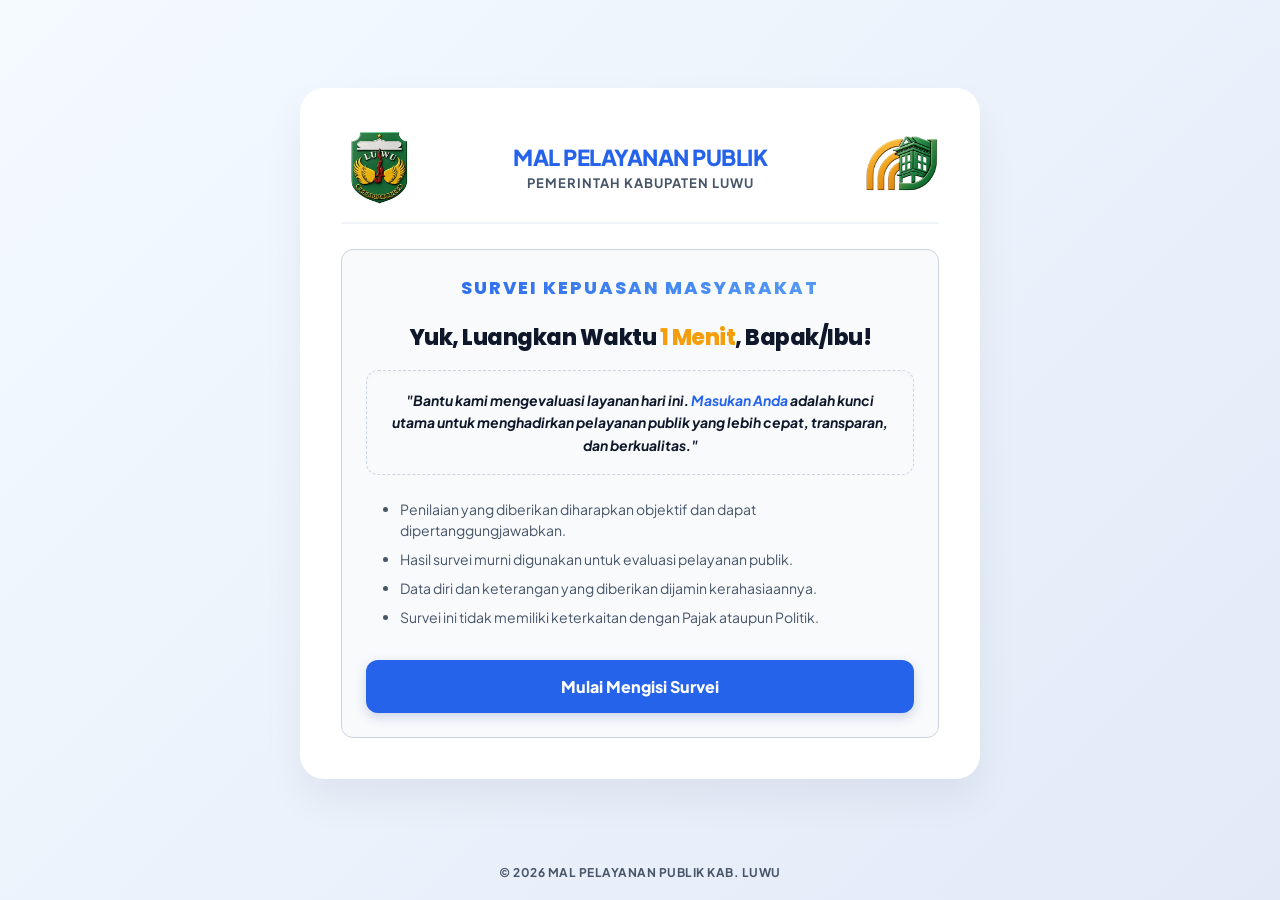
==== index.html @ 1329b018 "Update index.html" ====
<!DOCTYPE html>
<html lang="id">
<head>
    <meta charset="UTF-8">
    <meta name="viewport" content="width=device-width, initial-scale=1.0, maximum-scale=1.0, user-scalable=no">
    <title>SKM - MPP Kabupaten Luwu</title>
    <link href="https://fonts.googleapis.com/css2?family=Plus+Jakarta+Sans:wght@400;500;600;700;800&family=Poppins:wght@500;600;700;800&display=swap" rel="stylesheet">
    <link rel="stylesheet" href="style.css">
</head>
<body>
    <div class="kiosk-container">
        <div class="header-logos">
            <div class="logo-box">
                <img src="logo/luwu.png" alt="Logo Kabupaten Luwu" class="img-logo">
            </div>
            <div class="header-titles">
                <h1>MAL PELAYANAN PUBLIK</h1>
                <h2>Pemerintah Kabupaten Luwu</h2>
            </div>
            <div class="logo-box">
                <img src="logo/mpp.png" alt="Logo MPP" class="img-logo">
            </div>
        </div>

        <div id="step-0" class="step active">
            <div class="intro-box" style="text-align: center;">
                <p class="sub-text" style="font-family: 'Poppins', sans-serif; font-size: clamp(13px, 3vw, 18px); font-weight: 800; text-align: center; letter-spacing: 2px; margin-bottom: 8px; background: linear-gradient(90deg, var(--primary), #60A5FA); -webkit-background-clip: text; -webkit-text-fill-color: transparent;">SURVEI KEPUASAN MASYARAKAT</p>
                <h3 class="question-text" style="color: var(--text-main); font-family: 'Poppins', sans-serif; font-size: clamp(18px, 4vw, 22px); margin-bottom: 16px; letter-spacing: -0.5px; text-align: center;">
					Yuk, Luangkan Waktu <span style="color: var(--warning);">1 Menit</span>, Bapak/Ibu!
				</h3>              
                <div style="background-color: #F8FAFC; border: 1px dashed var(--text-border); padding: 18px 20px; margin-bottom: 24px; border-radius: 12px; box-shadow: inset 0 2px 4px rgba(0,0,0,0.02);">
                    <p style="margin: 0; font-size: 14px; font-weight: 700; color: var(--text-main); font-style: italic; line-height: 1.6; text-align: center;">
                        "Bantu kami mengevaluasi layanan hari ini. <span style="color: var(--primary);">Masukan Anda</span> adalah kunci utama untuk menghadirkan pelayanan publik yang lebih cepat, transparan, dan berkualitas."
                    </p>
                </div>                
                <div style="display: inline-block; text-align: left; max-width: 95%;">
                    <ul style="margin: 0; padding-left: 20px; color: var(--text-muted); font-size: 14px; line-height: 1.6;">
                        <li style="margin-bottom: 8px;">Penilaian yang diberikan diharapkan objektif dan dapat dipertanggungjawabkan.</li>
                        <li style="margin-bottom: 8px;">Hasil survei murni digunakan untuk evaluasi pelayanan publik.</li>
                        <li style="margin-bottom: 8px;">Data diri dan keterangan yang diberikan dijamin kerahasiaannya.</li>
                        <li style="margin-bottom: 0;">Survei ini tidak memiliki keterkaitan dengan Pajak ataupun Politik.</li>
                    </ul>
                </div>
                
                <button class="btn btn-submit" onclick="goToStep(1)" style="width: 100%; margin-top: 32px;">Mulai Mengisi Survei</button>
            </div>
        </div>

        <div id="step-1" class="step">
            <p class="question-text">Silakan lengkapi data diri Anda</p>
            
            <div class="form-group" style="display:none;" aria-hidden="true">
                <input type="text" id="input-website" class="input-text" tabindex="-1" autocomplete="off">
            </div>

            <div class="form-group">
                <input type="text" id="input-nama" class="input-text" placeholder="Nama Lengkap">
            </div>
            <div class="form-group">
                <input type="number" id="input-usia" class="input-text" placeholder="Usia (Contoh: 35)">
            </div>
            <div class="form-group">
                <select id="input-gender" class="input-select">
                    <option value="" disabled selected>Pilih Jenis Kelamin</option>
                    <option value="Laki-laki">Laki-laki</option>
                    <option value="Perempuan">Perempuan</option>
                </select>
            </div>
            <div class="form-group">
                <select id="input-pendidikan" class="input-select">
                    <option value="" disabled selected>Pilih Pendidikan Terakhir</option>
                    <option value="SD">SD/Sederajat</option>
                    <option value="SMP">SMP/Sederajat</option>
                    <option value="SMA">SMA/Sederajat</option>
                    <option value="D3">Diploma (D3)</option>
                    <option value="S1">Sarjana (S1/D4)</option>
                    <option value="S2/S3">Pascasarjana (S2/S3)</option>
                </select>
            </div>
            <div class="form-group">
                <select id="input-pekerjaan" class="input-select">
                    <option value="" disabled selected>Pilih Pekerjaan Utama</option>
                    <option value="PNS/TNI/Polri">PNS / TNI / Polri</option>
                    <option value="Pegawai Swasta">Pegawai Swasta</option>
                    <option value="Wiraswasta/Pengusaha">Wiraswasta / Pengusaha</option>
                    <option value="Pelajar/Mahasiswa">Pelajar / Mahasiswa</option>
                    <option value="Lainnya">Lainnya</option>
                </select>
            </div>
            <div class="action-buttons">
                <button class="btn btn-back" onclick="goToStep(0)">Kembali</button>
                <button class="btn btn-submit" onclick="validasiBiodata()">Lanjut</button>
            </div>
        </div>

        <div id="step-2" class="step">
            <p class="question-text">Layanan apa yang baru saja Anda kunjungi?</p>
            <div class="form-group">
                <select id="input-layanan" class="input-select" style="height: auto;">
                    <option value="" disabled selected>-- Ketuk untuk Memilih Gerai --</option>
                    <option value="DISDUKCAPIL">DISDUKCAPIL (Kependudukan & Catatan Sipil)</option>
                    <option value="SAMSAT">SAMSAT (Pajak & Administrasi Kendaraan)</option>
                    <option value="BAPENDA">BAPENDA (Pajak & Retribusi Daerah)</option>
                    <option value="BPJS KESEHATAN">BPJS KESEHATAN (Jaminan Kesehatan Nasional)</option>
                    <option value="BPJS KETENAGAKERJAAN">BPJS KETENAGAKERJAAN (Perlindungan Tenaga Kerja)</option>
                    <option value="DPMPTSP">DPMPTSP (Perizinan & Penanaman Modal)</option>
                    <option value="IMIGRASI">IMIGRASI (Paspor & Dokumen Luar Negeri)</option>
                    <option value="KPP PRATAMA">KPP PRATAMA (Perpajakan Pajak Pusat)</option>
                    <option value="BANK SULSELBAR">BANK SULSELBAR (Transaksi & Perbankan Daerah)</option>
                    <option value="DINAS KESEHATAN">DINAS KESEHATAN (Rekomendasi & Izin Kesehatan)</option>
                    <option value="DISNAKERTRANS">DISNAKERTRANS (Ketenagakerjaan & Transmigrasi)</option>
                    <option value="PDAM">PDAM (Pelayanan Air Bersih Daerah)</option>
                    <option value="DINAS PUTR">DINAS PUTR (Rekomendasi Tata Ruang & PU)</option>
                    <option value="DINAS PERIKANAN">DINAS PERIKANAN (Izin & Rekomendasi Nelayan)</option>
                    <option value="KOMINFO">KOMINFO (Layanan Informasi & Digital)</option>
                    <option value="DINAS SOSIAL">DINAS SOSIAL (Bantuan & Jaminan Sosial)</option>
                    <option value="KEJAKSAAN NEGERI">KEJAKSAAN NEGERI (Konsultasi & Layanan Hukum)</option>
                    <option value="BPS">BPS (Data & Statistik Wilayah)</option>
                    <option value="DEKRANASDA">DEKRANASDA (Kerajinan & UMKM Binaan)</option>
                    <option value="PT ALIYAH">PT ALIYAH (Sektor Swasta / Mitra Kerja)</option>
                    <option value="PT NATA ENVINUSA">PT NATA ENVINUSA (Sektor Swasta / Lingkungan)</option>
                    <option value="HAS INT. CENTER">HAS INT. CENTER (Sektor Swasta / Mitra Luar)</option>
                </select>
            </div>
            <div class="action-buttons">
                <button class="btn btn-back" onclick="goToStep(1)">Kembali</button>
                <button class="btn btn-submit" onclick="validasiLayanan()">Lanjutkan</button>
            </div>
        </div>

        <div id="step-3" class="step">
            <div class="progress-bar-container"><div id="progress-bar"></div></div>
            <p class="sub-text" id="teks-indikator"></p>
            <p class="question-text" id="teks-pertanyaan" style="min-height: 70px;"></p>
            <div class="options-grid" id="area-opsi-jawaban"></div>
            <div class="action-buttons" style="margin-top: 32px;">
                <button class="btn btn-back" onclick="mundurPertanyaan()">Kembali</button>
                <button class="btn btn-submit" onclick="lanjutPertanyaan()">Lanjut</button>
            </div>
        </div>

        <div id="step-4" class="step">
            <p class="question-text">Saran dan Kritik (Opsional)</p>
            <p class="sub-text" style="color: var(--text-muted); text-transform: none; font-size: 14px; margin-bottom: 16px;">
                Tuliskan masukan, kritik, atau apresiasi Anda agar kami dapat terus melayani lebih baik lagi. Kosongkan jika tidak ada.
            </p>
            <textarea id="input-saran" rows="5" placeholder="Ketik di sini..."></textarea>
            <div class="action-buttons">
                <button class="btn btn-back" onclick="kembaliKePertanyaanTerakhir()">Kembali</button>
                <button class="btn btn-submit" id="btn-kirim" onclick="submitSurvey()">Kirim Survei</button>
            </div>
        </div>

        <div id="step-5" class="step">
            <div class="success-icon">
                <svg width="72" height="72" viewBox="0 0 24 24" fill="none" stroke="currentColor" stroke-width="2" stroke-linecap="round" stroke-linejoin="round"><path d="M22 11.08V12a10 10 0 1 1-5.93-9.14"></path><polyline points="22 4 12 14.01 9 11.01"></polyline></svg>
            </div>
            <h1 class="text-success">Terima Kasih!</h1>
            <p class="question-text" style="color: #64748b; font-size: 16px; margin-top: 8px;">Penilaian Anda sangat berarti untuk kemajuan pelayanan kami.</p>
            <button class="btn btn-back" onclick="resetSurvey()" style="width: 100%; margin-top: 24px; border: 2px solid var(--text-border);">Selesai & Tutup</button>
        </div>
    </div>
	<div class="copyright-footer">
        &copy; 2026 MAL PELAYANAN PUBLIK KAB. LUWU
    </div>
    <script src="script.js"></script>
    <script>   
        document.addEventListener('contextmenu', function(e) { e.preventDefault(); });
        document.onkeydown = function(e) {
            if (e.keyCode === 123) return false;
            if (e.ctrlKey && e.shiftKey && (e.keyCode === 'I'.charCodeAt(0) || e.keyCode === 'J'.charCodeAt(0) || e.keyCode === 'C'.charCodeAt(0))) return false;
            if (e.ctrlKey && e.keyCode === 'U'.charCodeAt(0)) return false;
        };
    </script>
</body>
</html>
---- style.css ----
:root {
    --primary: #2563EB;
    --primary-light: #3B82F6;
    --success: #10B981;
    --warning: #F59E0B;
    --bg-color: #F1F5F9;
    --surface: #ffffff;
    --text-main: #0F172A;
    --text-muted: #475569;
    --text-border: #CBD5E1;
    --radius-lg: 24px;
    --radius-md: 12px;
    --shadow-premium: 0 20px 40px rgba(15, 23, 42, 0.06);
}

* {
    box-sizing: border-box;
    -webkit-tap-highlight-color: transparent;
}

body {
    font-family: 'Plus Jakarta Sans', sans-serif;
    background-color: var(--bg-color);
    background-image: linear-gradient(135deg, #F4FAFF 0%, #E2EAF8 100%);
    margin: 0;
    display: flex;
    flex-direction: column;
    justify-content: center;
    align-items: center;
    min-height: 100vh;
    min-height: 100dvh;
    color: var(--text-main);
    position: relative;
    padding: clamp(10px, 3vh, 20px) 15px;
    overflow-x: hidden;
}

.kiosk-container {
    background-color: var(--surface);
    width: 100%;
    max-width: 680px;
    padding: clamp(20px, 4vw, 40px);
    border-radius: var(--radius-lg);
    box-shadow: var(--shadow-premium);
    border: 1px solid rgba(255, 255, 255, 0.8);
    text-align: center;
    position: relative;
    z-index: 10;
    margin: auto;
    display: flex;
    flex-direction: column;
    justify-content: center;
}

.header-logos {
    display: flex;
    justify-content: space-between;
    align-items: center;
    margin-bottom: clamp(15px, 3vh, 25px);
    padding-bottom: clamp(15px, 2vh, 20px);
    border-bottom: 2px solid #F1F5F9;
}

.logo-box {
    width: clamp(50px, 10vw, 75px);
    height: auto;
    display: flex;
    justify-content: center;
    align-items: center;
}

.img-logo {
    max-width: 100%;
    max-height: clamp(50px, 10vw, 75px);
    object-fit: contain;
}

.header-titles {
    flex: 1;
    padding: 0 10px;
}

.header-titles h1 {
    color: var(--primary);
    font-size: clamp(16px, 3vw, 22px);
    font-weight: 800;
    margin: 0 0 4px 0;
    letter-spacing: -0.5px;
}

.header-titles h2 {
    font-size: clamp(9px, 1.5vw, 13px);
    font-weight: 700;
    color: var(--text-muted);
    margin: 0;
    text-transform: uppercase;
    letter-spacing: 1px;
}

.intro-box {
    background-color: #F8FAFC;
    border-radius: var(--radius-md);
    padding: clamp(15px, 3vw, 24px);
    border: 1px solid var(--text-border);
    box-shadow: inset 0 2px 4px rgba(0, 0, 0, 0.01);
}

.intro-box p {
    text-align: center;
    line-height: 1.5;
    margin: 0 0 12px 0;
}

.intro-box ul {
    margin: 0;
    padding-left: 20px;
}

.intro-box ul li {
    text-align: left;
    line-height: 1.5;
    margin-bottom: 8px; 
    font-size: clamp(12px, 2.5vw, 14px);
    color: var(--text-muted);
}

.intro-box ul li:last-child {
    margin-bottom: 0;
}

.question-text {
    font-size: clamp(16px, 4vw, 20px);
    font-weight: 800;
    line-height: 1.4;
    margin-bottom: clamp(12px, 2.5vh, 20px);
    color: var(--text-main);
}

.sub-text {
    font-size: clamp(11px, 2vw, 14px);
    font-weight: 800;
    color: var(--primary-light);
    margin-bottom: 12px;
    text-transform: uppercase;
    letter-spacing: 0.5px;
}

.step {
    display: none;
    animation: slideUpFade 0.5s cubic-bezier(0.16, 1, 0.3, 1) forwards;
}

.step.active { 
    display: block; 
}

@keyframes slideUpFade {
    0% { opacity: 0; transform: translateY(10px); }
    100% { opacity: 1; transform: translateY(0); }
}

.form-group {
    margin-bottom: clamp(12px, 2vh, 18px);
    text-align: left;
}

.input-text, .input-select, textarea {
    width: 100%;
    padding: clamp(12px, 2.5vh, 16px) 18px;
    border: 2px solid var(--text-border);
    border-radius: var(--radius-md);
    font-family: inherit;
    font-size: clamp(13px, 2.5vw, 15px);
    font-weight: 600;
    color: var(--text-main);
    background-color: #F8FAFC;
    transition: all 0.3s ease;
    box-sizing: border-box;
}

.input-select {
    cursor: pointer;
    appearance: none;
    background-image: url("data:image/svg+xml;charset=UTF-8,%3csvg xmlns='http://www.w3.org/2000/svg' viewBox='0 0 24 24' fill='none' stroke='%23475569' stroke-width='2' stroke-linecap='round' stroke-linejoin='round'%3e%3cpolyline points='6 9 12 15 18 9'%3e%3c/polyline%3e%3c/svg%3e");
    background-repeat: no-repeat;
    background-position: right 15px center;
    background-size: 20px;
}

.input-text:focus, .input-select:focus, textarea:focus {
    outline: none;
    border-color: var(--primary-light);
    background-color: var(--surface);
    box-shadow: 0 0 0 4px rgba(59, 130, 246, 0.15);
}

.progress-bar-container {
    width: 100%;
    height: 8px;
    background-color: var(--text-border);
    border-radius: 4px;
    margin-bottom: clamp(15px, 3vh, 24px);
    overflow: hidden;
}

#progress-bar {
    height: 100%;
    background-color: var(--primary-light);
    width: 0%;
    transition: width 0.4s cubic-bezier(0.4, 0, 0.2, 1);
}

.options-grid {
    display: grid;
    grid-template-columns: repeat(auto-fit, minmax(140px, 1fr));
    gap: clamp(10px, 2vw, 15px);
    margin-top: clamp(15px, 2.5vh, 20px);
}

.btn-option {
    display: flex;
    align-items: center;
    gap: 12px;
    background: var(--surface);
    border: 2px solid var(--text-border);
    border-radius: var(--radius-md);
    padding: clamp(12px, 2vh, 16px) 15px;
    cursor: pointer;
    text-align: left;
    font-family: inherit;
    font-size: clamp(13px, 2.5vw, 15px);
    font-weight: 700;
    color: var(--text-muted);
    transition: all 0.2s cubic-bezier(0.16, 1, 0.3, 1);
}

.radio-circle {
    width: 20px;
    height: 20px;
    border-radius: 50%;
    border: 2px solid var(--text-border);
    display: flex;
    justify-content: center;
    align-items: center;
    flex-shrink: 0;
    transition: all 0.2s ease;
}

.radio-inner {
    width: 10px;
    height: 10px;
    border-radius: 50%;
    background-color: transparent;
    transition: all 0.2s ease;
}

.btn-option:hover {
    border-color: #94A3B8;
    background-color: #F8FAFC;
    transform: translateY(-2px);
    box-shadow: 0 4px 10px rgba(0, 0, 0, 0.04);
}

.btn-option.selected {
    border-color: var(--primary-light);
    background-color: #EFF6FF;
    color: var(--primary);
    box-shadow: 0 6px 14px rgba(59, 130, 246, 0.12);
}

.btn-option.selected .radio-circle {
    border-color: var(--primary-light);
}

.btn-option.selected .radio-inner {
    background-color: var(--primary-light);
}

textarea { 
    resize: none; 
}

.action-buttons {
    display: flex;
    gap: 12px;
    margin-top: clamp(15px, 3vh, 25px);
}

.btn-submit, .btn-back {
    font-family: inherit;
    font-weight: 800;
    font-size: clamp(14px, 2.5vw, 16px);
    border: none;
    border-radius: var(--radius-md);
    padding: clamp(12px, 2.5vh, 16px);
    cursor: pointer;
    transition: all 0.3s cubic-bezier(0.16, 1, 0.3, 1);
}

.btn-submit {
    flex: 2;
    background: var(--primary);
    color: white;
    box-shadow: 0 4px 12px rgba(30, 58, 138, 0.2);
}

.btn-submit:hover { 
    background: #1D4ED8; 
    transform: translateY(-2px);
    box-shadow: 0 6px 15px rgba(30, 58, 138, 0.25);
}

.btn-submit:disabled { 
    background: #94A3B8; 
    box-shadow: none; 
    cursor: not-allowed;
    transform: none;
}

.btn-back {
    flex: 1;
    background: transparent;
    border: 2px solid var(--text-border);
    color: var(--text-muted);
}

.btn-back:hover {
    background: #F8FAFC;
    color: var(--text-main);
    border-color: #94A3B8;
}

.success-icon {
    color: var(--success);
    margin-bottom: 20px;
    animation: popIn 0.5s cubic-bezier(0.16, 1, 0.3, 1) forwards;
}

.text-success {
    color: var(--success);
    font-size: clamp(22px, 5vw, 28px);
    font-weight: 800;
    margin: 0;
    letter-spacing: -0.5px;
}

@keyframes popIn {
    0% { transform: scale(0.5); opacity: 0; }
    100% { transform: scale(1); opacity: 1; }
}

.copyright-footer {
    width: 100%;
    text-align: center;
    font-size: clamp(10px, 1.5vw, 12px);
    font-weight: 700;
    color: var(--text-muted);
    letter-spacing: 0.5px;
    margin-top: clamp(10px, 2vh, 20px);
}

@media (max-width: 480px) {
    .action-buttons { 
        flex-direction: column; 
    }
    .btn-back { 
        order: 2; 
    }
    .btn-submit { 
        order: 1; 
    }
    .options-grid { 
        grid-template-columns: 1fr;
    }
}
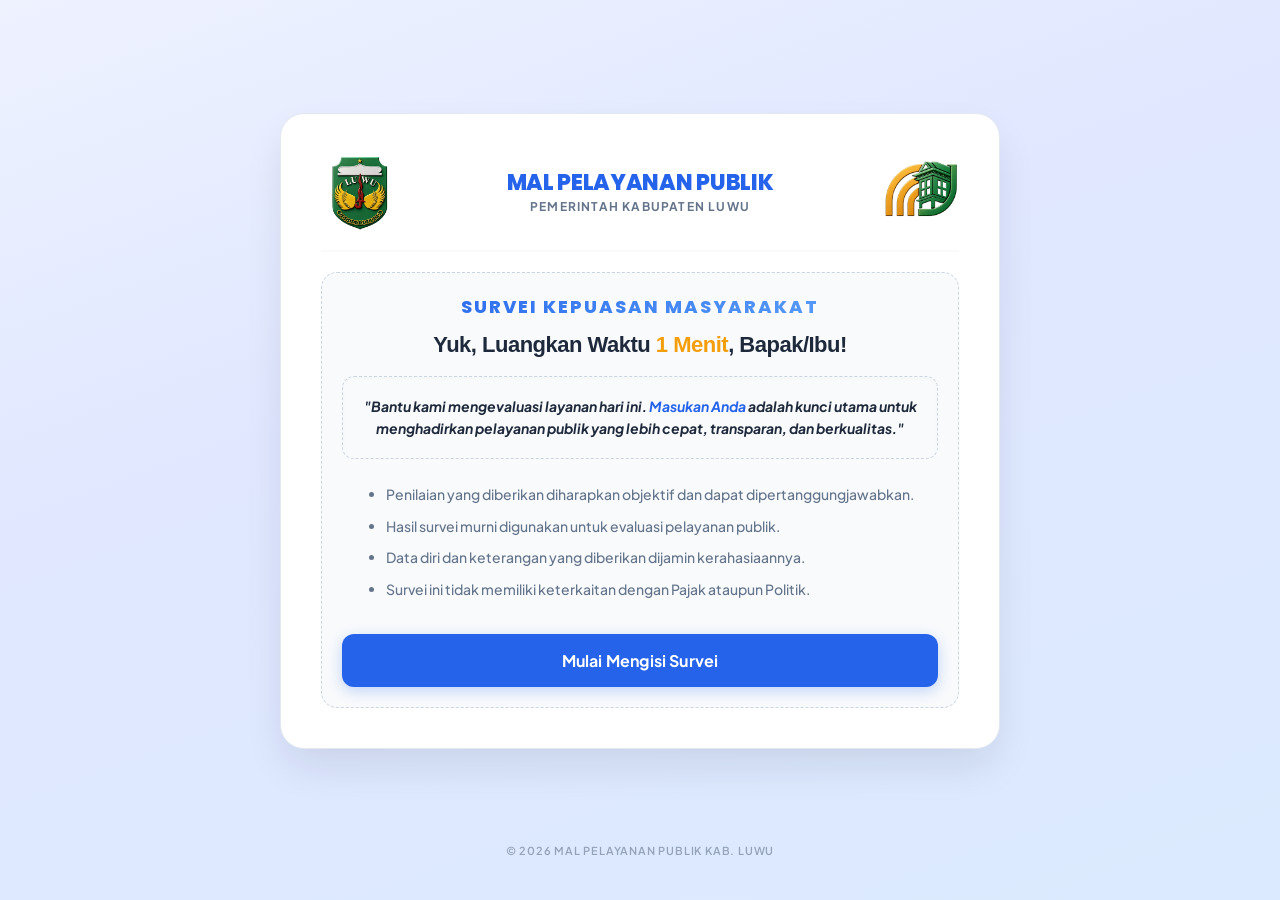
==== commit 6abf1d8d: "Update index.html" ====
--- a/index.html
+++ b/index.html
@@ -156,7 +156,7 @@
                 <svg width="72" height="72" viewBox="0 0 24 24" fill="none" stroke="currentColor" stroke-width="2" stroke-linecap="round" stroke-linejoin="round"><path d="M22 11.08V12a10 10 0 1 1-5.93-9.14"></path><polyline points="22 4 12 14.01 9 11.01"></polyline></svg>
             </div>
             <h1 class="text-success">Terima Kasih!</h1>
-            <p class="question-text" style="color: #64748b; font-size: 16px; margin-top: 8px;">Penilaian Anda sangat berarti untuk kemajuan pelayanan kami.</p>
+            <p class="question-text" style="color: #64748b; font-size: 16px; margin-top: 8px; text-align: center;">Penilaian Anda sangat berarti untuk kemajuan pelayanan kami.</p>
             <button class="btn btn-back" onclick="resetSurvey()" style="width: 100%; margin-top: 24px; border: 2px solid var(--text-border);">Selesai & Tutup</button>
         </div>
     </div>
--- a/style.css
+++ b/style.css
@@ -1,249 +1,450 @@
+/* =========================================================
+   SKM - MPP Kabupaten Luwu | Production CSS
+   Responsive, Precise, All-Screen Coverage
+   Breakpoints: 320 | 375 | 480 | 768 | 1024 | 1280 | 1440+
+   ========================================================= */
+
+/* ─── Design Tokens ─── */
 :root {
-    --primary: #2563EB;
-    --primary-light: #3B82F6;
-    --success: #10B981;
-    --warning: #F59E0B;
-    --bg-color: #F1F5F9;
-    --surface: #ffffff;
-    --text-main: #0F172A;
-    --text-muted: #475569;
-    --text-border: #CBD5E1;
-    --radius-lg: 24px;
-    --radius-md: 12px;
-    --shadow-premium: 0 20px 40px rgba(15, 23, 42, 0.06);
-}
-
-* {
+    /* Colors */
+    --primary:        #2563EB;
+    --primary-hover:  #1D4ED8;
+    --primary-light:  #3B82F6;
+    --primary-subtle: #DBEAFE;
+    --primary-glow:   rgba(37, 99, 235, 0.15);
+    --success:        #10B981;
+    --success-bg:     #D1FAE5;
+    --warning:        #F59E0B;
+    --error:          #EF4444;
+    --bg-page:        #F1F5F9;
+    --bg-gradient:    linear-gradient(160deg, #EEF2FF 0%, #E0E7FF 40%, #DBEAFE 100%);
+    --surface:        #FFFFFF;
+    --surface-alt:    #F8FAFC;
+    --surface-hover:  #F1F5F9;
+    --text-heading:   #0F172A;
+    --text-main:      #1E293B;
+    --text-muted:     #64748B;
+    --text-placeholder:#94A3B8;
+    --text-border:    #CBD5E1;
+    --border-hover:   #94A3B8;
+    --divider:        #E2E8F0;
+
+    /* Radius */
+    --radius-xs:  6px;
+    --radius-sm:  8px;
+    --radius-md:  12px;
+    --radius-lg:  16px;
+    --radius-xl:  20px;
+    --radius-2xl: 24px;
+    --radius-full: 9999px;
+
+    /* Shadows */
+    --shadow-sm:   0 1px 2px rgba(15, 23, 42, 0.05);
+    --shadow-md:   0 4px 6px -1px rgba(15, 23, 42, 0.07), 0 2px 4px -2px rgba(15, 23, 42, 0.05);
+    --shadow-lg:   0 10px 25px -3px rgba(15, 23, 42, 0.08), 0 4px 6px -4px rgba(15, 23, 42, 0.05);
+    --shadow-xl:   0 20px 40px -4px rgba(15, 23, 42, 0.10);
+    --shadow-card: 0 1px 3px rgba(15, 23, 42, 0.04), 0 0 0 1px rgba(226, 232, 240, 0.6);
+    --shadow-focus: 0 0 0 3px var(--primary-glow);
+
+    /* Spacing Scale */
+    --space-xs:   4px;
+    --space-sm:   8px;
+    --space-md:   12px;
+    --space-lg:   16px;
+    --space-xl:   20px;
+    --space-2xl:  24px;
+    --space-3xl:  32px;
+    --space-4xl:  40px;
+
+    /* Typography Scale */
+    --font-sans:     'Plus Jakarta Sans', -apple-system, BlinkMacSystemFont, 'Segoe UI', system-ui, sans-serif;
+    --font-display:  'Poppins', 'Plus Jakarta Sans', sans-serif;
+
+    /* Transitions */
+    --ease-out:      cubic-bezier(0.16, 1, 0.3, 1);
+    --ease-spring:   cubic-bezier(0.34, 1.56, 0.64, 1);
+    --ease-standard: cubic-bezier(0.4, 0, 0.2, 1);
+    --duration-fast:  150ms;
+    --duration-base:  250ms;
+    --duration-slow:  400ms;
+}
+
+/* ─── Reset & Base ─── */
+*,
+*::before,
+*::after {
     box-sizing: border-box;
     -webkit-tap-highlight-color: transparent;
+    margin: 0;
+    padding: 0;
+}
+
+html {
+    font-size: 16px;
+    -webkit-text-size-adjust: 100%;
+    -webkit-font-smoothing: antialiased;
+    -moz-osx-font-smoothing: grayscale;
+    scroll-behavior: smooth;
+    overflow-y: auto;
+    overflow-x: hidden;
 }
 
 body {
-    font-family: 'Plus Jakarta Sans', sans-serif;
-    background-color: var(--bg-color);
-    background-image: linear-gradient(135deg, #F4FAFF 0%, #E2EAF8 100%);
-    margin: 0;
+    font-family: var(--font-sans);
+    font-size: clamp(14px, 2.2vw + 4px, 16px);
+    font-weight: 500;
+    line-height: 1.6;
+    color: var(--text-main);
+    background-color: var(--bg-page);
+    background-image: var(--bg-gradient);
+    background-attachment: fixed;
+
+    display: flex;
+    flex-direction: column;
+    align-items: center;
+    justify-content: center;
+
+    min-height: 100vh;
+    min-height: 100dvh;
+
+    padding: var(--space-lg) var(--space-md);
+    padding-left:  calc(var(--space-md) + env(safe-area-inset-left,  0px));
+    padding-right: calc(var(--space-md) + env(safe-area-inset-right, 0px));
+    padding-bottom: calc(var(--space-lg) + env(safe-area-inset-bottom, 0px));
+
+    overflow-x: hidden;
+    position: relative;
+}
+
+/* Scrollbar */
+::-webkit-scrollbar {
+    width: 6px;
+}
+::-webkit-scrollbar-track {
+    background: transparent;
+}
+::-webkit-scrollbar-thumb {
+    background: var(--text-border);
+    border-radius: var(--radius-full);
+}
+::-webkit-scrollbar-thumb:hover {
+    background: var(--text-placeholder);
+}
+
+/* ─── Kiosk Container ─── */
+.kiosk-container {
+    position: relative;
+    z-index: 10;
+    width: 100%;
+    max-width: 680px;
+    margin: auto;
+
+    background: var(--surface);
+    border: 1px solid var(--divider);
+    border-radius: var(--radius-2xl);
+    box-shadow: var(--shadow-xl);
+    overflow: hidden;
+
     display: flex;
     flex-direction: column;
     justify-content: center;
-    align-items: center;
-    min-height: 100vh;
-    min-height: 100dvh;
-    color: var(--text-main);
-    position: relative;
-    padding: clamp(10px, 3vh, 20px) 15px;
-    overflow-x: hidden;
-}
-
-.kiosk-container {
-    background-color: var(--surface);
-    width: 100%;
-    max-width: 680px;
-    padding: clamp(20px, 4vw, 40px);
-    border-radius: var(--radius-lg);
-    box-shadow: var(--shadow-premium);
-    border: 1px solid rgba(255, 255, 255, 0.8);
-    text-align: center;
-    position: relative;
-    z-index: 10;
-    margin: auto;
-    display: flex;
-    flex-direction: column;
-    justify-content: center;
-}
-
+
+    padding: var(--space-2xl);
+}
+
+/* ─── Header / Logos ─── */
 .header-logos {
-    display: flex;
-    justify-content: space-between;
-    align-items: center;
-    margin-bottom: clamp(15px, 3vh, 25px);
-    padding-bottom: clamp(15px, 2vh, 20px);
-    border-bottom: 2px solid #F1F5F9;
-}
-
-.logo-box {
-    width: clamp(50px, 10vw, 75px);
-    height: auto;
     display: flex;
     justify-content: center;
     align-items: center;
+    gap: var(--space-lg);
+    padding-bottom: var(--space-xl);
+    margin-bottom: var(--space-xl);
+    border-bottom: 2px solid var(--surface-alt);
+}
+
+.logo-box {
+    width: 64px;
+    height: 64px;
+    flex-shrink: 0;
+    display: flex;
+    justify-content: center;
+    align-items: center;
 }
 
 .img-logo {
-    max-width: 100%;
-    max-height: clamp(50px, 10vw, 75px);
+    width: 100%;
+    height: 100%;
+    max-width: 64px;
+    max-height: 64px;
     object-fit: contain;
 }
 
 .header-titles {
     flex: 1;
-    padding: 0 10px;
+    min-width: 0;
+    text-align: center;
+    padding: 0 var(--space-sm);
 }
 
 .header-titles h1 {
+    font-family: var(--font-display);
+    font-size: clamp(15px, 3.2vw, 22px);
+    font-weight: 800;
     color: var(--primary);
-    font-size: clamp(16px, 3vw, 22px);
-    font-weight: 800;
-    margin: 0 0 4px 0;
-    letter-spacing: -0.5px;
+    line-height: 1.2;
+    letter-spacing: -0.3px;
+    margin-bottom: 2px;
 }
 
 .header-titles h2 {
-    font-size: clamp(9px, 1.5vw, 13px);
+    font-family: var(--font-sans);
+    font-size: clamp(9px, 1.6vw, 12px);
     font-weight: 700;
     color: var(--text-muted);
-    margin: 0;
     text-transform: uppercase;
-    letter-spacing: 1px;
-}
-
+    letter-spacing: 1.2px;
+    line-height: 1.3;
+}
+
+/* ─── Intro Box (Step 0) ─── */
 .intro-box {
-    background-color: #F8FAFC;
-    border-radius: var(--radius-md);
-    padding: clamp(15px, 3vw, 24px);
-    border: 1px solid var(--text-border);
-    box-shadow: inset 0 2px 4px rgba(0, 0, 0, 0.01);
+    background: var(--surface-alt);
+    border: 1px dashed var(--text-border);
+    border-radius: var(--radius-lg);
+    padding: var(--space-xl);
+    text-align: center;
 }
 
 .intro-box p {
     text-align: center;
-    line-height: 1.5;
-    margin: 0 0 12px 0;
+    line-height: 1.6;
+    margin-bottom: var(--space-md);
+}
+
+.intro-box p:last-child {
+    margin-bottom: 0;
 }
 
 .intro-box ul {
-    margin: 0;
-    padding-left: 20px;
+    margin: var(--space-md) 0 0 0;
+    padding-left: var(--space-xl);
+    text-align: left;
 }
 
 .intro-box ul li {
-    text-align: left;
-    line-height: 1.5;
-    margin-bottom: 8px; 
     font-size: clamp(12px, 2.5vw, 14px);
+    font-weight: 500;
     color: var(--text-muted);
+    line-height: 1.7;
+    margin-bottom: var(--space-sm);
 }
 
 .intro-box ul li:last-child {
     margin-bottom: 0;
 }
 
+/* ─── Typography ─── */
 .question-text {
-    font-size: clamp(16px, 4vw, 20px);
-    font-weight: 800;
-    line-height: 1.4;
-    margin-bottom: clamp(12px, 2.5vh, 20px);
-    color: var(--text-main);
+    font-family: var(--font-display);
+    font-size: clamp(17px, 3.8vw, 21px);
+    font-weight: 700;
+    line-height: 1.35;
+    color: var(--text-heading);
+    margin-bottom: var(--space-lg);
 }
 
 .sub-text {
-    font-size: clamp(11px, 2vw, 14px);
-    font-weight: 800;
+    font-family: var(--font-sans);
+    font-size: clamp(11px, 2vw, 13px);
+    font-weight: 700;
     color: var(--primary-light);
-    margin-bottom: 12px;
     text-transform: uppercase;
-    letter-spacing: 0.5px;
-}
-
+    letter-spacing: 0.8px;
+    margin-bottom: var(--space-md);
+}
+
+/* ─── Step System ─── */
 .step {
     display: none;
-    animation: slideUpFade 0.5s cubic-bezier(0.16, 1, 0.3, 1) forwards;
-}
-
-.step.active { 
-    display: block; 
-}
-
-@keyframes slideUpFade {
-    0% { opacity: 0; transform: translateY(10px); }
-    100% { opacity: 1; transform: translateY(0); }
-}
-
+    opacity: 0;
+}
+
+.step.active {
+    display: block;
+    animation: stepFadeIn var(--duration-slow) var(--ease-out) forwards;
+}
+
+@keyframes stepFadeIn {
+    from {
+        opacity: 0;
+        transform: translateY(12px);
+    }
+    to {
+        opacity: 1;
+        transform: translateY(0);
+    }
+}
+
+/* ─── Form Elements ─── */
 .form-group {
-    margin-bottom: clamp(12px, 2vh, 18px);
+    margin-bottom: var(--space-md);
     text-align: left;
 }
 
-.input-text, .input-select, textarea {
+.input-text,
+.input-select,
+textarea {
+    display: block;
     width: 100%;
-    padding: clamp(12px, 2.5vh, 16px) 18px;
+    padding: 14px 16px;
     border: 2px solid var(--text-border);
     border-radius: var(--radius-md);
-    font-family: inherit;
-    font-size: clamp(13px, 2.5vw, 15px);
+    font-family: var(--font-sans);
+    font-size: clamp(14px, 2.5vw, 15px);
     font-weight: 600;
     color: var(--text-main);
-    background-color: #F8FAFC;
-    transition: all 0.3s ease;
-    box-sizing: border-box;
-}
-
+    background-color: var(--surface-alt);
+    transition: border-color var(--duration-base) var(--ease-standard),
+                background-color var(--duration-base) var(--ease-standard),
+                box-shadow var(--duration-base) var(--ease-standard);
+    -webkit-appearance: none;
+    appearance: none;
+}
+
+.input-text::placeholder,
+textarea::placeholder {
+    color: var(--text-placeholder);
+    font-weight: 500;
+}
+
+/* Select Dropdown Arrow */
 .input-select {
     cursor: pointer;
-    appearance: none;
-    background-image: url("data:image/svg+xml;charset=UTF-8,%3csvg xmlns='http://www.w3.org/2000/svg' viewBox='0 0 24 24' fill='none' stroke='%23475569' stroke-width='2' stroke-linecap='round' stroke-linejoin='round'%3e%3cpolyline points='6 9 12 15 18 9'%3e%3c/polyline%3e%3c/svg%3e");
+    padding-right: 44px;
+    background-image: url("data:image/svg+xml,%3Csvg xmlns='http://www.w3.org/2000/svg' width='20' height='20' viewBox='0 0 24 24' fill='none' stroke='%2364748B' stroke-width='2' stroke-linecap='round' stroke-linejoin='round'%3E%3Cpolyline points='6 9 12 15 18 9'/%3E%3C/svg%3E");
     background-repeat: no-repeat;
-    background-position: right 15px center;
+    background-position: right 14px center;
     background-size: 20px;
 }
 
-.input-text:focus, .input-select:focus, textarea:focus {
+/* Focus States */
+.input-text:focus,
+.input-select:focus,
+textarea:focus {
     outline: none;
     border-color: var(--primary-light);
     background-color: var(--surface);
-    box-shadow: 0 0 0 4px rgba(59, 130, 246, 0.15);
-}
-
+    box-shadow: var(--shadow-focus);
+}
+
+/* Focus Visible for Accessibility */
+.btn:focus-visible,
+.btn-option:focus-visible {
+    outline: 3px solid var(--primary-light);
+    outline-offset: 2px;
+}
+
+/* Disabled Inputs */
+.input-text:disabled,
+.input-select:disabled,
+textarea:disabled {
+    opacity: 0.5;
+    cursor: not-allowed;
+    background-color: var(--surface-hover);
+}
+
+/* Textarea */
+textarea {
+    resize: vertical;
+    min-height: 120px;
+    max-height: 300px;
+    line-height: 1.6;
+}
+
+/* Remove number input spinners */
+input[type="number"]::-webkit-inner-spin-button,
+input[type="number"]::-webkit-outer-spin-button {
+    -webkit-appearance: none;
+    margin: 0;
+}
+input[type="number"] {
+    -moz-appearance: textfield;
+}
+
+/* ─── Progress Bar ─── */
 .progress-bar-container {
     width: 100%;
     height: 8px;
-    background-color: var(--text-border);
-    border-radius: 4px;
-    margin-bottom: clamp(15px, 3vh, 24px);
+    background-color: var(--surface-hover);
+    border-radius: var(--radius-full);
+    margin-bottom: var(--space-xl);
     overflow: hidden;
 }
 
 #progress-bar {
     height: 100%;
-    background-color: var(--primary-light);
     width: 0%;
-    transition: width 0.4s cubic-bezier(0.4, 0, 0.2, 1);
-}
-
+    background: linear-gradient(90deg, var(--primary-light), var(--primary));
+    border-radius: var(--radius-full);
+    transition: width var(--duration-slow) var(--ease-standard);
+}
+
+/* ─── Options Grid (Survey Answers) ─── */
 .options-grid {
     display: grid;
-    grid-template-columns: repeat(auto-fit, minmax(140px, 1fr));
-    gap: clamp(10px, 2vw, 15px);
-    margin-top: clamp(15px, 2.5vh, 20px);
+    grid-template-columns: repeat(2, 1fr);
+    gap: var(--space-md);
+    margin-top: var(--space-lg);
 }
 
 .btn-option {
     display: flex;
     align-items: center;
-    gap: 12px;
+    gap: var(--space-md);
+    width: 100%;
+    padding: 14px 14px;
     background: var(--surface);
     border: 2px solid var(--text-border);
     border-radius: var(--radius-md);
-    padding: clamp(12px, 2vh, 16px) 15px;
     cursor: pointer;
-    text-align: left;
-    font-family: inherit;
-    font-size: clamp(13px, 2.5vw, 15px);
-    font-weight: 700;
+    font-family: var(--font-sans);
+    font-size: clamp(12px, 2.5vw, 14px);
+    font-weight: 600;
     color: var(--text-muted);
-    transition: all 0.2s cubic-bezier(0.16, 1, 0.3, 1);
-}
-
+    line-height: 1.4;
+    transition: border-color var(--duration-fast) var(--ease-standard),
+                background-color var(--duration-fast) var(--ease-standard),
+                color var(--duration-fast) var(--ease-standard),
+                box-shadow var(--duration-fast) var(--ease-standard),
+                transform var(--duration-fast) var(--ease-out);
+    min-height: 52px;
+    -webkit-user-select: none;
+    user-select: none;
+}
+
+.btn-option:hover {
+    border-color: var(--border-hover);
+    background-color: var(--surface-alt);
+    transform: translateY(-1px);
+    box-shadow: var(--shadow-md);
+}
+
+.btn-option:active {
+    transform: translateY(0);
+}
+
+/* Radio Circle */
 .radio-circle {
     width: 20px;
     height: 20px;
+    flex-shrink: 0;
     border-radius: 50%;
     border: 2px solid var(--text-border);
     display: flex;
     justify-content: center;
     align-items: center;
-    flex-shrink: 0;
-    transition: all 0.2s ease;
+    transition: border-color var(--duration-fast) var(--ease-standard);
 }
 
 .radio-inner {
@@ -251,21 +452,17 @@
     height: 10px;
     border-radius: 50%;
     background-color: transparent;
-    transition: all 0.2s ease;
-}
-
-.btn-option:hover {
-    border-color: #94A3B8;
-    background-color: #F8FAFC;
-    transform: translateY(-2px);
-    box-shadow: 0 4px 10px rgba(0, 0, 0, 0.04);
-}
-
+    transition: background-color var(--duration-fast) var(--ease-standard),
+                transform var(--duration-fast) var(--ease-spring);
+    transform: scale(0);
+}
+
+/* Selected State */
 .btn-option.selected {
     border-color: var(--primary-light);
-    background-color: #EFF6FF;
+    background-color: var(--primary-subtle);
     color: var(--primary);
-    box-shadow: 0 6px 14px rgba(59, 130, 246, 0.12);
+    box-shadow: 0 4px 12px rgba(59, 130, 246, 0.12);
 }
 
 .btn-option.selected .radio-circle {
@@ -274,45 +471,60 @@
 
 .btn-option.selected .radio-inner {
     background-color: var(--primary-light);
-}
-
-textarea { 
-    resize: none; 
-}
-
+    transform: scale(1);
+}
+
+/* ─── Action Buttons ─── */
 .action-buttons {
     display: flex;
-    gap: 12px;
-    margin-top: clamp(15px, 3vh, 25px);
-}
-
-.btn-submit, .btn-back {
-    font-family: inherit;
-    font-weight: 800;
-    font-size: clamp(14px, 2.5vw, 16px);
+    gap: var(--space-md);
+    margin-top: var(--space-xl);
+}
+
+.btn-submit,
+.btn-back {
+    font-family: var(--font-sans);
+    font-weight: 700;
+    font-size: clamp(14px, 2.5vw, 15px);
+    letter-spacing: 0.2px;
     border: none;
     border-radius: var(--radius-md);
-    padding: clamp(12px, 2.5vh, 16px);
+    padding: 14px var(--space-xl);
     cursor: pointer;
-    transition: all 0.3s cubic-bezier(0.16, 1, 0.3, 1);
+    min-height: 50px;
+    display: inline-flex;
+    align-items: center;
+    justify-content: center;
+    transition: background-color var(--duration-base) var(--ease-standard),
+                color var(--duration-base) var(--ease-standard),
+                transform var(--duration-fast) var(--ease-out),
+                box-shadow var(--duration-base) var(--ease-standard);
+    -webkit-user-select: none;
+    user-select: none;
 }
 
 .btn-submit {
     flex: 2;
     background: var(--primary);
-    color: white;
-    box-shadow: 0 4px 12px rgba(30, 58, 138, 0.2);
-}
-
-.btn-submit:hover { 
-    background: #1D4ED8; 
-    transform: translateY(-2px);
-    box-shadow: 0 6px 15px rgba(30, 58, 138, 0.25);
-}
-
-.btn-submit:disabled { 
-    background: #94A3B8; 
-    box-shadow: none; 
+    color: #FFFFFF;
+    box-shadow: 0 4px 14px rgba(37, 99, 235, 0.25);
+}
+
+.btn-submit:hover {
+    background: var(--primary-hover);
+    transform: translateY(-1px);
+    box-shadow: 0 6px 18px rgba(37, 99, 235, 0.3);
+}
+
+.btn-submit:active {
+    transform: translateY(0);
+    box-shadow: 0 2px 8px rgba(37, 99, 235, 0.2);
+}
+
+.btn-submit:disabled {
+    background: var(--text-placeholder);
+    color: #FFFFFF;
+    box-shadow: none;
     cursor: not-allowed;
     transform: none;
 }
@@ -325,51 +537,416 @@
 }
 
 .btn-back:hover {
-    background: #F8FAFC;
+    background: var(--surface-alt);
     color: var(--text-main);
-    border-color: #94A3B8;
-}
-
+    border-color: var(--border-hover);
+}
+
+.btn-back:active {
+    background: var(--surface-hover);
+}
+
+/* Full-width button override */
+.btn[style*="width: 100%"],
+.btn.btn-back[style*="width: 100%"] {
+    flex: 1 0 100%;
+}
+
+/* ─── Success Screen ─── */
 .success-icon {
+    display: flex;
+    justify-content: center;
+    align-items: center;
     color: var(--success);
-    margin-bottom: 20px;
-    animation: popIn 0.5s cubic-bezier(0.16, 1, 0.3, 1) forwards;
+    margin-bottom: var(--space-xl);
+}
+
+.success-icon svg {
+    animation: successPop 0.5s var(--ease-spring) forwards;
+}
+
+@keyframes successPop {
+    0% {
+        transform: scale(0.3) rotate(-10deg);
+        opacity: 0;
+    }
+    60% {
+        transform: scale(1.1) rotate(2deg);
+        opacity: 1;
+    }
+    100% {
+        transform: scale(1) rotate(0deg);
+        opacity: 1;
+    }
 }
 
 .text-success {
+    font-family: var(--font-display);
     color: var(--success);
-    font-size: clamp(22px, 5vw, 28px);
+    font-size: clamp(24px, 5vw, 30px);
     font-weight: 800;
-    margin: 0;
     letter-spacing: -0.5px;
-}
-
-@keyframes popIn {
-    0% { transform: scale(0.5); opacity: 0; }
-    100% { transform: scale(1); opacity: 1; }
-}
-
+    line-height: 1.2;
+    text-align: center;
+}
+
+/* ─── Copyright Footer ─── */
 .copyright-footer {
     width: 100%;
     text-align: center;
-    font-size: clamp(10px, 1.5vw, 12px);
-    font-weight: 700;
-    color: var(--text-muted);
-    letter-spacing: 0.5px;
-    margin-top: clamp(10px, 2vh, 20px);
-}
-
-@media (max-width: 480px) {
-    .action-buttons { 
-        flex-direction: column; 
-    }
-    .btn-back { 
-        order: 2; 
-    }
-    .btn-submit { 
-        order: 1; 
-    }
-    .options-grid { 
+    font-size: clamp(10px, 1.5vw, 11px);
+    font-weight: 600;
+    color: var(--text-placeholder);
+    letter-spacing: 0.8px;
+    text-transform: uppercase;
+    margin-top: var(--space-xl);
+    padding: 0 var(--space-md);
+}
+
+/* =========================================================
+   RESPONSIVE BREAKPOINTS
+   ========================================================= */
+
+/* ─── Extra Small (≤ 359px): Very small phones ─── */
+@media (max-width: 359px) {
+    body {
+        padding: var(--space-sm);
+    }
+
+    .kiosk-container {
+        padding: var(--space-lg) var(--space-md);
+        border-radius: var(--radius-xl);
+    }
+
+    .header-logos {
+        gap: var(--space-sm);
+    }
+
+    .logo-box {
+        width: 48px;
+        height: 48px;
+    }
+
+    .img-logo {
+        max-width: 48px;
+        max-height: 48px;
+    }
+
+    .header-titles h1 {
+        font-size: 13px;
+    }
+
+    .header-titles h2 {
+        font-size: 8px;
+        letter-spacing: 0.8px;
+    }
+
+    .intro-box {
+        padding: var(--space-md);
+    }
+
+    .options-grid {
         grid-template-columns: 1fr;
     }
-}
+
+    .btn-option {
+        padding: 12px;
+        min-height: 48px;
+    }
+
+    .btn-submit,
+    .btn-back {
+        padding: 12px var(--space-lg);
+        min-height: 46px;
+        font-size: 13px;
+    }
+}
+
+/* ─── Small (360px – 479px): Standard small phones ─── */
+@media (min-width: 360px) and (max-width: 479px) {
+    .kiosk-container {
+        padding: var(--space-xl) var(--space-lg);
+    }
+
+    .options-grid {
+        grid-template-columns: 1fr;
+    }
+
+    .action-buttons {
+        flex-direction: column-reverse;
+    }
+
+    .btn-back {
+        flex: 1 0 100%;
+    }
+
+    .btn-submit {
+        flex: 1 0 100%;
+    }
+}
+
+/* ─── Medium (480px – 767px): Large phones / small landscape ─── */
+@media (min-width: 480px) and (max-width: 767px) {
+    .kiosk-container {
+        padding: var(--space-2xl) var(--space-xl);
+    }
+
+    .options-grid {
+        grid-template-columns: 1fr;
+    }
+
+    .logo-box {
+        width: 60px;
+        height: 60px;
+    }
+
+    .img-logo {
+        max-width: 60px;
+        max-height: 60px;
+    }
+}
+
+/* ─── Tablet (768px – 1023px) ─── */
+@media (min-width: 768px) and (max-width: 1023px) {
+    body {
+        padding: var(--space-3xl) var(--space-xl);
+    }
+
+    .kiosk-container {
+        padding: var(--space-3xl) var(--space-2xl);
+    }
+
+    .options-grid {
+        grid-template-columns: repeat(2, 1fr);
+    }
+
+    .logo-box {
+        width: 72px;
+        height: 72px;
+    }
+
+    .img-logo {
+        max-width: 72px;
+        max-height: 72px;
+    }
+
+    .btn-submit,
+    .btn-back {
+        padding: 16px var(--space-2xl);
+    }
+}
+
+/* ─── Desktop (1024px+) ─── */
+@media (min-width: 1024px) {
+    body {
+        padding: var(--space-4xl) var(--space-xl);
+    }
+
+    .kiosk-container {
+        padding: var(--space-4xl);
+        max-width: 720px;
+    }
+
+    .header-logos {
+        gap: var(--space-xl);
+    }
+
+    .logo-box {
+        width: 76px;
+        height: 76px;
+    }
+
+    .img-logo {
+        max-width: 76px;
+        max-height: 76px;
+    }
+
+    .header-titles h1 {
+        font-size: 22px;
+    }
+
+    .header-titles h2 {
+        font-size: 12px;
+    }
+
+    .options-grid {
+        grid-template-columns: repeat(2, 1fr);
+        gap: var(--space-lg);
+    }
+
+    .btn-option {
+        padding: 16px;
+        min-height: 56px;
+        font-size: 15px;
+    }
+
+    .btn-submit,
+    .btn-back {
+        padding: 16px var(--space-2xl);
+        font-size: 16px;
+        min-height: 52px;
+    }
+}
+
+/* ─── Large Desktop (1440px+) ─── */
+@media (min-width: 1440px) {
+    .kiosk-container {
+        max-width: 760px;
+    }
+}
+
+/* =========================================================
+   ORIENTATION: LANDSCAPE MODE
+   ========================================================= */
+@media (max-height: 500px) and (orientation: landscape) {
+    body {
+        padding: var(--space-sm) var(--space-md);
+        justify-content: flex-start;
+    }
+
+    .kiosk-container {
+        padding: var(--space-lg) var(--space-xl);
+        border-radius: var(--radius-lg);
+        margin: var(--space-sm) auto;
+        max-height: calc(100dvh - 32px);
+        overflow-y: auto;
+    }
+
+    .header-logos {
+        gap: var(--space-md);
+        margin-bottom: var(--space-md);
+        padding-bottom: var(--space-md);
+    }
+
+    .logo-box {
+        width: 48px;
+        height: 48px;
+    }
+
+    .img-logo {
+        max-width: 48px;
+        max-height: 48px;
+    }
+
+    .header-titles h1 {
+        font-size: 14px;
+    }
+
+    .header-titles h2 {
+        font-size: 8px;
+    }
+
+    .form-group {
+        margin-bottom: var(--space-sm);
+    }
+
+    .options-grid {
+        grid-template-columns: repeat(4, 1fr);
+        gap: var(--space-sm);
+    }
+
+    .btn-option {
+        padding: 8px 10px;
+        min-height: 40px;
+        font-size: 11px;
+        gap: 6px;
+    }
+
+    .radio-circle {
+        width: 16px;
+        height: 16px;
+    }
+
+    .radio-inner {
+        width: 8px;
+        height: 8px;
+    }
+
+    .action-buttons {
+        margin-top: var(--space-md);
+    }
+
+    .btn-submit,
+    .btn-back {
+        padding: 10px var(--space-lg);
+        min-height: 40px;
+        font-size: 13px;
+    }
+}
+
+/* Landscape on tablet */
+@media (min-width: 768px) and (max-height: 600px) and (orientation: landscape) {
+    .options-grid {
+        grid-template-columns: repeat(4, 1fr);
+    }
+
+    .btn-option {
+        padding: 10px 12px;
+        font-size: 12px;
+    }
+}
+
+/* =========================================================
+   ACCESSIBILITY: Reduced Motion
+   ========================================================= */
+@media (prefers-reduced-motion: reduce) {
+    *,
+    *::before,
+    *::after {
+        animation-duration: 0.01ms !important;
+        animation-iteration-count: 1 !important;
+        transition-duration: 0.01ms !important;
+    }
+
+    html {
+        scroll-behavior: auto;
+    }
+
+    .step.active {
+        opacity: 1;
+        transform: none;
+    }
+}
+
+/* =========================================================
+   HOVER CAPABILITY: Disable hover on touch devices
+   ========================================================= */
+@media (hover: none) and (pointer: coarse) {
+    .btn-option:hover,
+    .btn-submit:hover,
+    .btn-back:hover {
+        transform: none;
+        box-shadow: none;
+    }
+
+    .btn-option:active {
+        transform: scale(0.98);
+        background-color: var(--surface-hover);
+    }
+
+    .btn-submit:active {
+        transform: scale(0.98);
+    }
+}
+
+/* =========================================================
+   PRINT STYLES
+   ========================================================= */
+@media print {
+    body {
+        background: white;
+        padding: 0;
+    }
+
+    .kiosk-container {
+        box-shadow: none;
+        border: 1px solid #ddd;
+        max-width: 100%;
+    }
+
+    .btn-submit,
+    .btn-back,
+    .action-buttons {
+        display: none;
+    }
+}
